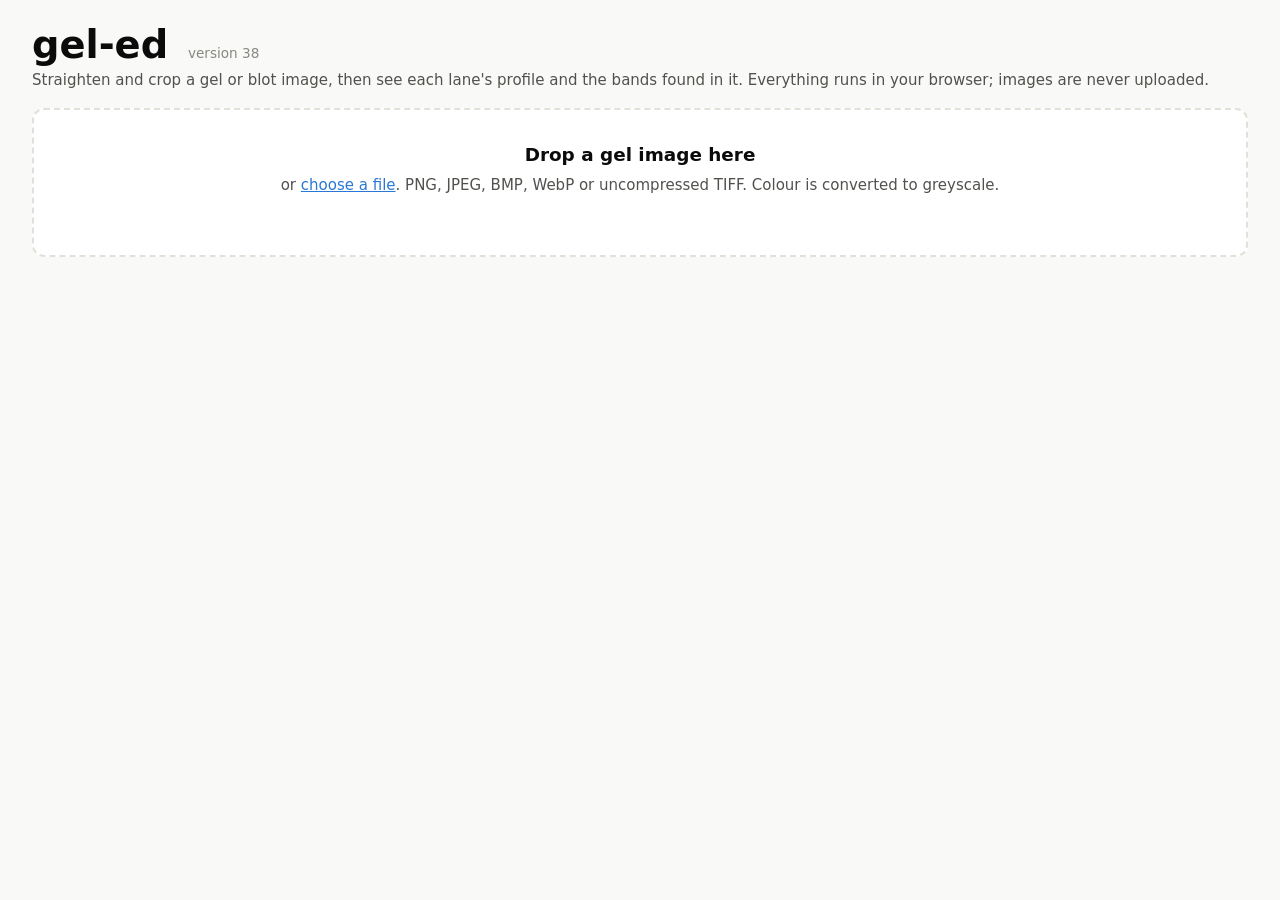
==== index.html @ 04ed7052 "Lane counting: score each lane against its darker divider (well straightened gels no longer split in" ====
<!doctype html>
<html lang="en">
<head>
  <meta charset="utf-8">
  <meta name="viewport" content="width=device-width, initial-scale=1">
  <title>gel-ed · gel and blot band finder</title>
  <link rel="stylesheet" href="css/style.css?v=77e574dc">
  <script type="module" src="js/app.js?v=77e574dc"></script>
</head>
<body>
  <header class="top">
    <div>
      <h1>gel-ed <span id="version" class="version" title="77e574dc">version 38</span></h1>
      <p class="lede">Straighten and crop a gel or blot image, then see each lane's profile and the bands found in it.
        Everything runs in your browser; images are never uploaded.</p>
    </div>
  </header>

  <main>
    <section id="drop" class="drop" tabindex="0">
      <input id="file" type="file" accept="image/*,.tif,.tiff" hidden>
      <p class="drop-title">Drop a gel image here</p>
      <p class="drop-sub">or <button type="button" id="browse" class="link">choose a file</button>.
        PNG, JPEG, BMP, WebP or uncompressed TIFF. Colour is converted to greyscale.</p>
      <p id="status" class="status" role="status"></p>
    </section>

    <div id="workspace" hidden>
      <details id="editor" class="card panel" open>
        <summary>1 · Edit image</summary>
        <div class="panel-grid">
          <div class="controls">
            <button type="button" id="flip" class="btn" aria-pressed="false">Flip horizontally</button>
            <fieldset>
              <legend>Tone</legend>
              <label class="slider">Brightness <output data-for="brightness"></output>
                <span class="slider-row">
                  <span class="icon" data-icon="brightness" data-end="-1" aria-hidden="true"></span>
                  <input type="range" class="centred" id="brightness" min="-0.5" max="0.5" step="0.01" value="0">
                  <span class="icon" data-icon="brightness" data-end="1" aria-hidden="true"></span>
                </span></label>
              <label class="slider">Contrast <output data-for="contrast"></output>
                <span class="slider-row">
                  <span class="icon" data-icon="contrast" data-end="-1" aria-hidden="true"></span>
                  <input type="range" class="centred" id="contrast" min="-0.9" max="0.9" step="0.01" value="0">
                  <span class="icon" data-icon="contrast" data-end="1" aria-hidden="true"></span>
                </span></label>
              <button type="button" id="invert" class="btn" aria-pressed="false">Invert</button>
              <p class="hint">Band finding expects <strong>dark bands on a light background</strong>.
                Invert white-on-black images before reading the results.</p>
            </fieldset>
            <fieldset>
              <legend>Geometry</legend>
              <label class="slider">Rotation <output data-for="rotation"></output>
                <span class="slider-row">
                  <span class="icon" data-icon="rotation" data-end="-1" aria-hidden="true"></span>
                  <input type="range" class="centred" id="rotation" min="-5" max="5" step="0.05" value="0">
                  <span class="icon" data-icon="rotation" data-end="1" aria-hidden="true"></span>
                </span></label>
              <label class="slider">Perspective <output data-for="perspective"></output>
                <span class="slider-row">
                  <span class="icon" data-icon="perspective" data-end="-1" aria-hidden="true"></span>
                  <input type="range" class="centred" id="perspective" min="-0.35" max="0.35" step="0.005" value="0">
                  <span class="icon" data-icon="perspective" data-end="1" aria-hidden="true"></span>
                </span></label>
              <label class="slider">Skew <output data-for="skew"></output>
                <span class="slider-row">
                  <span class="icon" data-icon="skew" data-end="-1" aria-hidden="true"></span>
                  <input type="range" class="centred" id="skew" min="-0.07" max="0.07" step="0.001" value="0">
                  <span class="icon" data-icon="skew" data-end="1" aria-hidden="true"></span>
                </span></label>
              <label class="slider">Distort <output data-for="distort"></output>
                <span class="slider-row">
                  <span class="icon" data-icon="distort" data-end="-1" aria-hidden="true"></span>
                  <input type="range" class="centred" id="distort" min="-0.07" max="0.07" step="0.001" value="0">
                  <span class="icon" data-icon="distort" data-end="1" aria-hidden="true"></span>
                </span></label>
              <p class="hint">The pictures show what each end of a slider does to the image (dashed: before).
                Double-click a slider to reset it.</p>
            </fieldset>
            <button type="button" id="reset-edits" class="btn">Reset all edits</button>
          </div>
          <div class="view">
            <div id="edit-stage" class="stage"><canvas id="edit-canvas"></canvas></div>
            <p class="hint">The whole image is analysed; blank corners from rotating contribute nothing.
              Drag the rectangle's corners and edges to leave something out (e.g. labels above the lanes).</p>
          </div>
        </div>
      </details>

      <section class="card panel" id="results">
        <h2>2 · Lanes and bands</h2>
        <div class="panel-grid">
          <div class="controls">
            <fieldset>
              <legend>Lanes</legend>
              <label class="row">Number of lanes <input type="number" id="lanes" min="1" max="60" value=""></label>
              <div class="buttons">
                <button type="button" id="find-lanes" class="btn">Find lanes</button>
                <button type="button" id="redo" class="btn">Redo analysis</button>
              </div>
              <p class="hint"><strong>Find lanes</strong> fits evenly spaced lanes to where the bands are (empty lanes
                between loaded ones count; empty edges start as empty space); straighten the gel first, as tilted lanes blur the gaps.
                Above the gel, click a lane's number (×) to make it empty space, or a <strong>+</strong> to make empty space a lane. Typing a number places exactly that many.
                Drag the dashed dividers to adjust.</p>
            </fieldset>
            <fieldset>
              <legend>Ladders</legend>
              <div id="ladder-cards" class="ladder-cards"></div>
              <p class="hint">Ladder bands are the filled circles, labelled with their size. If one is on the wrong
                band, drag it to the right one; masses update as you go.</p>
              <button type="button" id="add-ladder" class="btn">Add ladder</button>
            </fieldset>
            <template id="ladder-card">
              <div class="ladder-card">
                <div class="ladder-head">
                  <strong class="ladder-title"></strong>
                  <button type="button" class="link ladder-remove">Remove</button>
                </div>
                <select class="ladder-type"></select>
                <label class="ladder-sizes-label">Sizes (kDa)<textarea class="ladder-sizes" rows="2" spellcheck="false" placeholder="e.g. 250, 150, 100, 75, 50"></textarea></label>
                <label class="row">Lane <select class="ladder-lane"></select></label>
                <p class="hint ladder-note"></p>
              </div>
            </template>
            <fieldset>
              <legend>Band finding</legend>
              <label class="row">Read profiles from
                <select id="source">
                  <option value="edited" selected>edited image</option>
                  <option value="original">original pixels</option>
                </select></label>
              <p class="hint">Edited image: the picture you see. Original pixels: each pixel of the loaded image is
                placed through the edits and counted once, never blended.</p>
              <label class="slider">Threshold (× noise) <output data-for="k"></output>
                <input type="range" id="k" min="2" max="20" step="0.5" value="6"></label>
              <label class="slider">Centre of lane used <output data-for="core"></output>
                <input type="range" id="core" min="0.1" max="0.9" step="0.05" value="0.25"></label>
              <label class="slider">Smoothing (rows) <output data-for="smooth"></output>
                <input type="range" id="smooth" min="0.5" max="4" step="0.25" value="1"></label>
              <label class="slider">Noise window (rows) <output data-for="noiseRows"></output>
                <input type="range" id="noiseRows" min="21" max="151" step="10" value="61"></label>
            </fieldset>
            <fieldset>
              <legend>Download</legend>
              <div class="buttons">
                <button type="button" id="dl-overlay" class="btn">Overlay PNG</button>
                <button type="button" id="dl-image" class="btn">Edited image PNG</button>
                <button type="button" id="dl-csv" class="btn">Bands CSV</button>
                <button type="button" id="dl-log" class="btn">Session log</button>
              </div>
            </fieldset>
            <button type="button" id="show-profiles" class="btn" aria-pressed="false">Show profiles</button>
            <p class="legend-key" id="key-bands"><span class="key ladder"></span> ladder band (size)
              <span class="key peak"></span> band you've marked (lane.letter)</p>
            <p class="legend-key" id="key-profiles" hidden>
              <span class="key strip"></span> columns it's read from
              <span class="key profile"></span> profile (darker → right)
              <span class="key peak"></span> peak
              <span class="key sat"></span> saturated
              <span class="key shoulder"></span> shoulder
            </p>
          </div>
          <div class="view">
            <canvas id="overlay-canvas" class="gel"></canvas>
            <p id="summary" class="hint"></p>
            <h3 class="sub">Ladder</h3>
            <div id="ladder-notes" class="ladder-notes"></div>
            <details class="sub-details" open>
              <summary>Method</summary>
              <p class="hint">Used in the figure caption.</p>
              <label class="row method-row">Type
                <select id="method-type">
                  <option value="sds" selected>SDS-PAGE</option>
                  <option value="western">Western blot</option>
                </select></label>
              <label class="row method-row" id="stain-row" hidden>Stain <input type="text" id="stain" value="Coomassie"></label>
              <div id="antibody-box">
                <div id="antibodies" class="antibodies"></div>
                <button type="button" id="add-antibody" class="btn">Add antibody</button>
              </div>
            </details>
            <details class="sub-details" open>
              <summary>Lane annotations</summary>
              <p class="hint">Lane labels are used above the lanes on the figure; annotations and volumes aren't.
                Paste several lines into a box to fill that lane and the ones below (columns from a spreadsheet fill
                across).
                Groups (e.g. non-reducing / reducing):
                add a column, name it, then click a lane's cell and drag to cover a continuous run of lanes. Click a
                lone selected cell to clear it.</p>
              <div class="annot-wrap"><table id="annot" class="annot"></table></div>
            </details>
            <details id="band-annot" class="sub-details" open hidden>
              <summary>Band annotations</summary>
              <p class="hint">Each band you've marked, with its estimated molecular weight ± uncertainty. Masses are
                corrected for each lane running differently from the lane next to the ladder (matched on where their
                profiles rise and fall; assumed to have run like the ladder). The ± combines band position, the band's
                own width, the ladder bands' width, the leftover mismatch after that correction, and ladder
                calibration. "?" = the lane matches poorly.</p>
              <div class="annot-wrap"><table id="band-table" class="annot band-table"></table></div>
            </details>
          </div>
        </div>
      </section>

      <section class="card panel" id="figure-card">
        <h2>3 · Figure</h2>
        <div class="buttons">
          <button type="button" id="fig-download" class="btn">Download PNG</button>
          <button type="button" id="fig-copy" class="btn">Copy</button>
        </div>
        <p class="fig-show">Show:
          <label><input type="checkbox" id="show-ids" checked> lane labels</label>
          <label><input type="checkbox" id="show-groups" checked> groups</label></p>
        <p id="figure-note" class="hint"></p>
        <canvas id="figure-canvas" class="gel figure"></canvas>
        <label class="caption-label" for="caption">Figure caption</label>
        <p class="hint">Written from the ladder and lane annotations (labels, annotations and volumes, where filled in)
          and the groups. It follows them until you edit it; Regenerate starts again from them.</p>
        <textarea id="caption" rows="5" placeholder="Fill in the lane annotations to build a caption, or write one here."></textarea>
        <div class="buttons">
          <button type="button" id="caption-copy" class="btn">Copy caption</button>
          <button type="button" id="caption-regenerate" class="btn">Regenerate</button>
        </div>
      </section>
    </div>
  </main>
</body>
</html>
---- css/style.css ----
/* Same look as FPLC-ed. */
:root {
  color-scheme: light;
  --page: #f9f9f7;
  --surface: #ffffff;
  --text-primary: #0b0b0b;
  --text-secondary: #52514e;
  --text-muted: #898781;
  --hairline: #e1e0d9;
  --border: rgba(11, 11, 11, 0.10);
  --accent: #2a78d6;
  --accent-ink: #ffffff;
  --error: #d03b3b;
  --font: system-ui, -apple-system, "Segoe UI", Roboto, sans-serif;
}
@media (prefers-color-scheme: dark) {
  :root {
    color-scheme: dark;
    --page: #0d0d0d;
    --surface: #1a1a19;
    --text-primary: #ffffff;
    --text-secondary: #c3c2b7;
    --text-muted: #898781;
    --hairline: #2c2c2a;
    --border: rgba(255, 255, 255, 0.10);
    --accent: #3987e5;
    --error: #e66767;
  }
}

* { box-sizing: border-box; }
body {
  margin: 0;
  background: var(--page);
  color: var(--text-primary);
  font: 15px/1.45 var(--font);
}
h1 { margin: 0; font-size: 2.4rem; line-height: 1.1; }
h2 { margin: 0 0 0.75rem; font-size: 1.05rem; }

.top { padding: 1.5rem 2rem 1rem; max-width: 1600px; margin: 0 auto; }
.lede { margin: 0.25rem 0 0; color: var(--text-secondary); }
.version { font-size: 0.85rem; font-weight: 400; color: var(--text-muted); margin-left: 0.4rem; }
main { max-width: 1600px; margin: 0 auto; padding: 0 2rem 2rem; }

.card {
  background: var(--surface);
  border: 1px solid var(--border);
  border-radius: 10px;
  padding: 1rem 1.25rem;
}

.drop {
  border: 2px dashed var(--hairline);
  border-radius: 12px;
  background: var(--surface);
  padding: 2rem;
  text-align: center;
  cursor: pointer;
  transition: border-color 0.15s;
}
.drop:hover, .drop:focus-visible, .drop.over { border-color: var(--accent); outline: none; }
.drop.compact { padding: 0.9rem; }
.drop.compact .drop-sub { display: none; }
.drop-title { margin: 0; font-size: 1.15rem; font-weight: 600; }
.drop-sub { margin: 0.4rem 0 0; color: var(--text-secondary); }
.status { margin: 0.5rem 0 0; color: var(--text-secondary); min-height: 1.2em; }
.status.error { color: var(--error); }

button.link {
  background: none; border: 0; padding: 0; font: inherit;
  color: var(--accent); cursor: pointer; text-decoration: underline;
}
.btn {
  font: inherit;
  color: inherit;
  background: var(--page);
  border: 1px solid var(--border);
  border-radius: 6px;
  padding: 0.35rem 0.75rem;
  cursor: pointer;
}
.btn:hover { border-color: var(--accent); }
.btn[aria-pressed="true"] { background: var(--accent); color: var(--accent-ink); border-color: var(--accent); }

.panel { margin-top: 1.25rem; }
details.panel > summary { font-weight: 600; font-size: 1.05rem; cursor: pointer; }
details.panel[open] > summary { margin-bottom: 0.75rem; }
.panel-grid {
  display: grid;
  grid-template-columns: 300px minmax(0, 1fr);
  gap: 1.25rem;
  align-items: start;
}
@media (max-width: 900px) { .panel-grid { grid-template-columns: 1fr; } }

.controls { display: flex; flex-direction: column; gap: 0.9rem; }
fieldset {
  margin: 0;
  border: 1px solid var(--border);
  border-radius: 10px;
  padding: 0.6rem 0.9rem 0.8rem;
}
legend { font-weight: 600; padding: 0 0.25rem; }
.hint { margin: 0.4rem 0 0; color: var(--text-muted); font-size: 0.85rem; }

label.slider { display: block; margin: 0.35rem 0 0.6rem; font-size: 0.92rem; }
label.slider output { float: right; color: var(--text-secondary); font-variant-numeric: tabular-nums; }
label.slider > input { display: block; width: 100%; margin-top: 0.2rem; }
.slider-row { display: flex; align-items: center; gap: 0.35rem; margin-top: 0.15rem; }
.slider-row input { flex: 1; min-width: 0; }

/* Sliders: an empty track (no fill from the left) and a round thumb. Edit sliders start
   in the middle, so they get a tick there. */
input[type="range"] { -webkit-appearance: none; appearance: none; background: transparent; height: 18px; margin: 0; }
input[type="range"]::-webkit-slider-runnable-track { height: 4px; border-radius: 2px; background: var(--hairline); }
input[type="range"]::-moz-range-track { height: 4px; border-radius: 2px; background: var(--hairline); }
input[type="range"]::-moz-range-progress { background: transparent; }
input[type="range"].centred::-webkit-slider-runnable-track {
  background: linear-gradient(to right, transparent calc(50% - 1px), var(--text-muted) calc(50% - 1px),
              var(--text-muted) calc(50% + 1px), transparent calc(50% + 1px)), var(--hairline);
}
input[type="range"].centred::-moz-range-track {
  background: linear-gradient(to right, transparent calc(50% - 1px), var(--text-muted) calc(50% - 1px),
              var(--text-muted) calc(50% + 1px), transparent calc(50% + 1px)), var(--hairline);
}
input[type="range"]::-webkit-slider-thumb {
  -webkit-appearance: none; width: 14px; height: 14px; margin-top: -5px; border-radius: 50%;
  background: var(--accent); border: 2px solid var(--surface); box-shadow: 0 0 0 1px var(--accent); cursor: pointer;
}
input[type="range"]::-moz-range-thumb {
  width: 10px; height: 10px; border-radius: 50%;
  background: var(--accent); border: 2px solid var(--surface); box-shadow: 0 0 0 1px var(--accent); cursor: pointer;
}
input[type="range"]:focus-visible { outline: 2px solid var(--accent); outline-offset: 2px; border-radius: 4px; }

.icon { flex: none; display: inline-flex; line-height: 0; }
.icon .before { fill: none; stroke: var(--text-muted); stroke-width: 1; stroke-dasharray: 2 1.5; }
.icon .after { fill: color-mix(in srgb, var(--accent) 18%, transparent); stroke: var(--accent); stroke-width: 1.4; stroke-linejoin: round; }
.icon .frame { stroke: var(--text-muted); stroke-width: 1; }
label.row { display: flex; align-items: center; justify-content: space-between; gap: 0.5rem; margin: 0.3rem 0 0.6rem; }
select {
  font: inherit; color: inherit; background: var(--page);
  border: 1px solid var(--border); border-radius: 6px; padding: 0.2rem 0.3rem;
}
input[type="number"] {
  font: inherit; color: inherit; background: var(--page);
  border: 1px solid var(--border); border-radius: 6px; padding: 0.25rem 0.4rem; width: 5rem;
}
.buttons { display: flex; flex-wrap: wrap; gap: 0.5rem; }
.ladder-cards { display: flex; flex-direction: column; gap: 0.6rem; margin: 0.3rem 0 0.6rem; }
.ladder-card { border: 1px solid var(--border); border-radius: 8px; padding: 0.5rem 0.6rem; background: var(--page); }
.ladder-head { display: flex; justify-content: space-between; align-items: baseline; margin-bottom: 0.35rem; }
.ladder-type { width: 100%; }
.ladder-note:empty { display: none; }
.ladder-card .ladder-note { color: var(--error); }

.view { min-width: 0; }
canvas.gel { display: block; width: 100%; height: auto; margin: 0 auto; border-radius: 6px; touch-action: none; }
/* Editor display box: fixed to the original image's shape; the edited image (which grows
   when rotated or skewed) is scaled down to fit inside it, never cut off. */
.stage {
  aspect-ratio: var(--ar, 2 / 1);
  margin: 0 auto;
  display: flex; align-items: center; justify-content: center;
  background: var(--page); border: 1px solid var(--border); border-radius: 6px; overflow: hidden;
}
.stage canvas { display: block; max-width: 100%; max-height: 100%; min-width: 0; min-height: 0; touch-action: none; }

.legend-key { font-size: 0.85rem; color: var(--text-secondary); line-height: 1.9; margin: 0; }
.legend-key[hidden] { display: none; }
#show-profiles { align-self: flex-start; }
.key { display: inline-block; vertical-align: middle; margin: 0 0.3rem 0 0.6rem; }
.key:first-child { margin-left: 0; }
.key.profile { width: 18px; height: 2px; background: #2a78d6; }
.key.strip { width: 10px; height: 12px; background: rgba(42, 120, 214, 0.13); border: solid rgba(42, 120, 214, 0.5); border-width: 0 1px; }
.key.peak, .key.sat { width: 10px; height: 10px; border: 2px solid #d62a2a; border-radius: 50%; }
.key.sat { border-color: #000; }
.key.ladder { width: 10px; height: 10px; border-radius: 50%; background: #d62a2a; }
@media (prefers-color-scheme: dark) { .key.sat { border-color: #fff; } }
.key.shoulder { width: 0; height: 0; border-top: 5px solid transparent; border-bottom: 5px solid transparent;
                border-left: 9px solid #e8730c; }

#workspace[hidden] { display: none; }

#figure-card .buttons { margin-bottom: 0.5rem; }
canvas.figure { max-width: 100%; width: auto; border: 1px solid var(--border); border-radius: 4px; background: #fff; }

h3.sub { font-size: 0.95rem; margin: 1rem 0 0.4rem; }
.ladder-notes { display: flex; flex-direction: column; gap: 0.35rem; }
.ladder-note-row { display: flex; align-items: center; gap: 0.5rem; font-size: 0.9rem; flex-wrap: wrap; }
.ladder-note-row .ln-text { flex: 1; min-width: 14rem; }
.ladder-note-row .vol { display: flex; align-items: center; gap: 0.35rem; }
.unit-box { display: inline-flex; align-items: center; background: var(--page);
            border: 1px solid var(--border); border-radius: 6px; padding-right: 0.45rem; }
.unit-box:focus-within { outline: 2px solid var(--accent); outline-offset: -1px; }
.unit-box input, .ladder-notes .unit-box input, table.annot .unit-box input {
  border: 0; background: transparent; width: 4.5rem; outline: none; text-align: right; padding: 0.3rem 0.3rem; }
.unit-box .unit { color: var(--text-secondary); }
.lane-no { color: var(--text-secondary); white-space: nowrap; width: 4.5rem; flex: none; }
.annot-wrap { overflow-x: auto; }
table.annot { border-collapse: collapse; font-size: 0.9rem; user-select: none; }
table.annot th, table.annot td { padding: 0.15rem 0.35rem; text-align: left; vertical-align: middle; }
table.annot th { font-weight: 600; }
table.annot .lane-text { width: 18rem; }
.group-head { white-space: nowrap; }
.group-head .group-name { width: 8rem; }
.group-cell { width: 8.6rem; height: 1.7rem; border: 1px solid var(--border); background: var(--page); cursor: pointer; }
.group-cell.on { background: color-mix(in srgb, var(--accent) 35%, var(--page)); border-color: var(--accent); }
.ladder-notes input, table.annot input, #caption {
  font: inherit; color: inherit; background: var(--page);
  border: 1px solid var(--border); border-radius: 6px; padding: 0.3rem 0.45rem; min-width: 0;
}
.caption-label { display: block; font-weight: 600; margin: 0.9rem 0 0.3rem; }
#caption { display: block; width: 100%; resize: vertical; margin-bottom: 0.5rem; }
table.annot .lane-id { width: 3.5rem; }
.fig-show { font-size: 0.9rem; color: var(--text-secondary); margin: 0.4rem 0; display: flex; gap: 0.9rem; flex-wrap: wrap; }
.fig-show label { display: inline-flex; align-items: center; gap: 0.3rem; color: var(--text-primary); }
details.sub-details { margin-top: 0.9rem; }
details.sub-details > summary { font-weight: 600; font-size: 0.95rem; cursor: pointer; }
details.sub-details[hidden] { display: none; }
table.band-table .band-name { font-weight: 600; white-space: nowrap; }
table.band-table .band-mw { white-space: nowrap; font-variant-numeric: tabular-nums; padding-right: 1rem; }
table.band-table .band-text { width: 22rem; }
table.annot .lane-text { width: 16rem; }
label.row.method-row { justify-content: flex-start; gap: 0.6rem; font-size: 0.9rem; }
.method-row[hidden], #antibody-box[hidden] { display: none; }
.method-row select, .method-row input, .antibody-row select, .antibody-row input {
  font: inherit; color: inherit; background: var(--page);
  border: 1px solid var(--border); border-radius: 6px; padding: 0.3rem 0.45rem;
}
#stain { width: 14rem; }
.antibodies { display: flex; flex-direction: column; gap: 0.4rem; margin: 0.3rem 0 0.5rem; }
.antibody-row { display: flex; flex-wrap: wrap; align-items: center; gap: 0.5rem; font-size: 0.9rem; }
.antibody-row .lane-no { width: 5.5rem; }
.antibody-row .ab-select { max-width: 32rem; }
.antibody-row .ab-text { width: 26rem; max-width: 100%; }
.antibody-row [hidden] { display: none; }
.ladder-sizes-label { display: block; margin: 0.4rem 0 0.2rem; font-size: 0.9rem; }
.ladder-sizes { display: block; width: 100%; box-sizing: border-box; margin-top: 0.2rem; resize: vertical; font: inherit; }
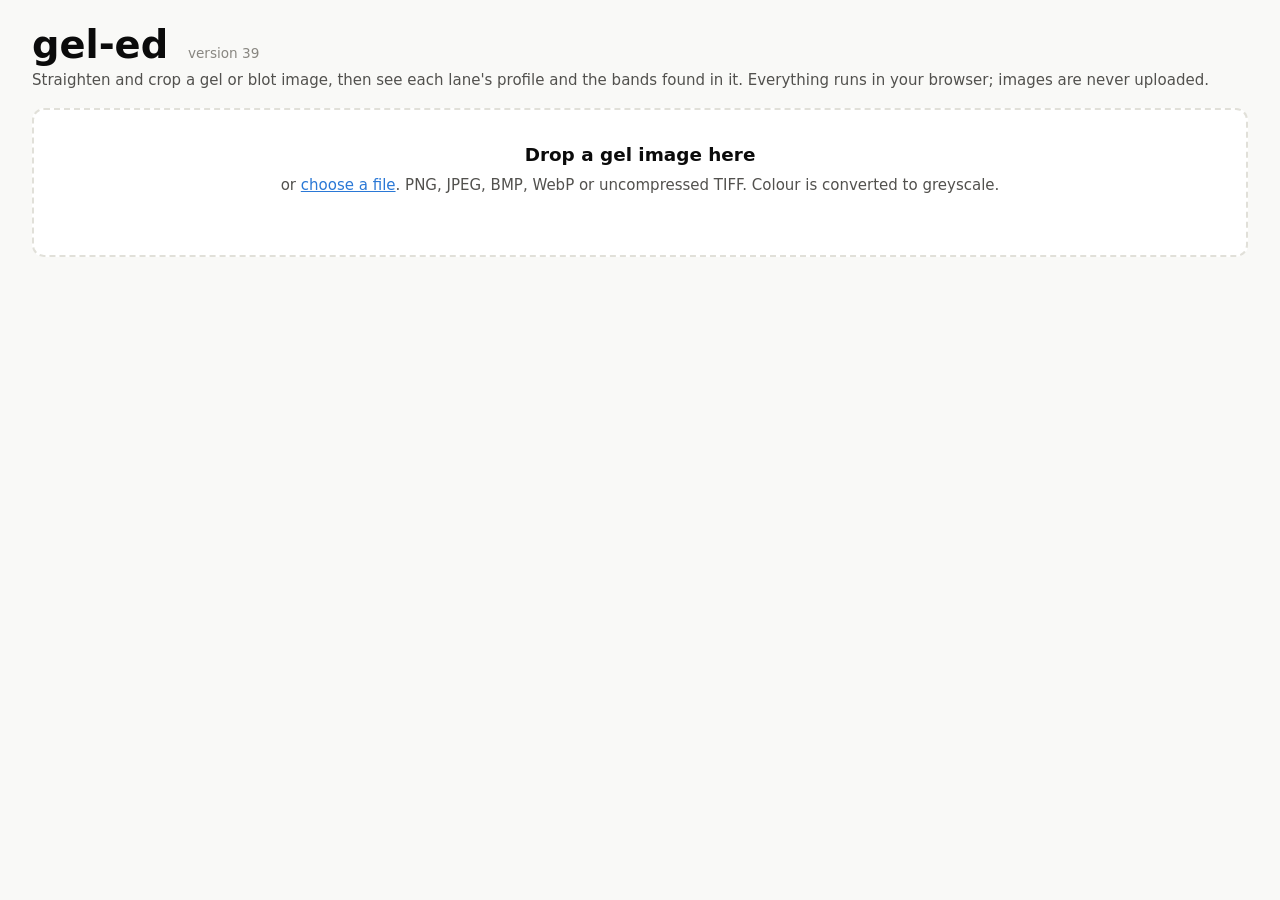
==== commit 579ec505: "Lane labels: multi-line (Enter), box grows; figure text ~20% smaller, size labels shrink before stag" ====
--- a/index.html
+++ b/index.html
@@ -4,13 +4,13 @@
   <meta charset="utf-8">
   <meta name="viewport" content="width=device-width, initial-scale=1">
   <title>gel-ed · gel and blot band finder</title>
-  <link rel="stylesheet" href="css/style.css?v=77e574dc">
-  <script type="module" src="js/app.js?v=77e574dc"></script>
+  <link rel="stylesheet" href="css/style.css?v=fec24d99">
+  <script type="module" src="js/app.js?v=fec24d99"></script>
 </head>
 <body>
   <header class="top">
     <div>
-      <h1>gel-ed <span id="version" class="version" title="77e574dc">version 38</span></h1>
+      <h1>gel-ed <span id="version" class="version" title="fec24d99">version 39</span></h1>
       <p class="lede">Straighten and crop a gel or blot image, then see each lane's profile and the bands found in it.
         Everything runs in your browser; images are never uploaded.</p>
     </div>
--- a/css/style.css
+++ b/css/style.css
@@ -213,7 +213,8 @@
 }
 .caption-label { display: block; font-weight: 600; margin: 0.9rem 0 0.3rem; }
 #caption { display: block; width: 100%; resize: vertical; margin-bottom: 0.5rem; }
-table.annot .lane-id { width: 3.5rem; }
+table.annot .lane-id { width: 5.5rem; resize: none; overflow: hidden; display: block; line-height: 1.3; font: inherit; color: inherit;
+  background: var(--page); border: 1px solid var(--border); border-radius: 6px; padding: 0.3rem 0.45rem; }
 .fig-show { font-size: 0.9rem; color: var(--text-secondary); margin: 0.4rem 0; display: flex; gap: 0.9rem; flex-wrap: wrap; }
 .fig-show label { display: inline-flex; align-items: center; gap: 0.3rem; color: var(--text-primary); }
 details.sub-details { margin-top: 0.9rem; }
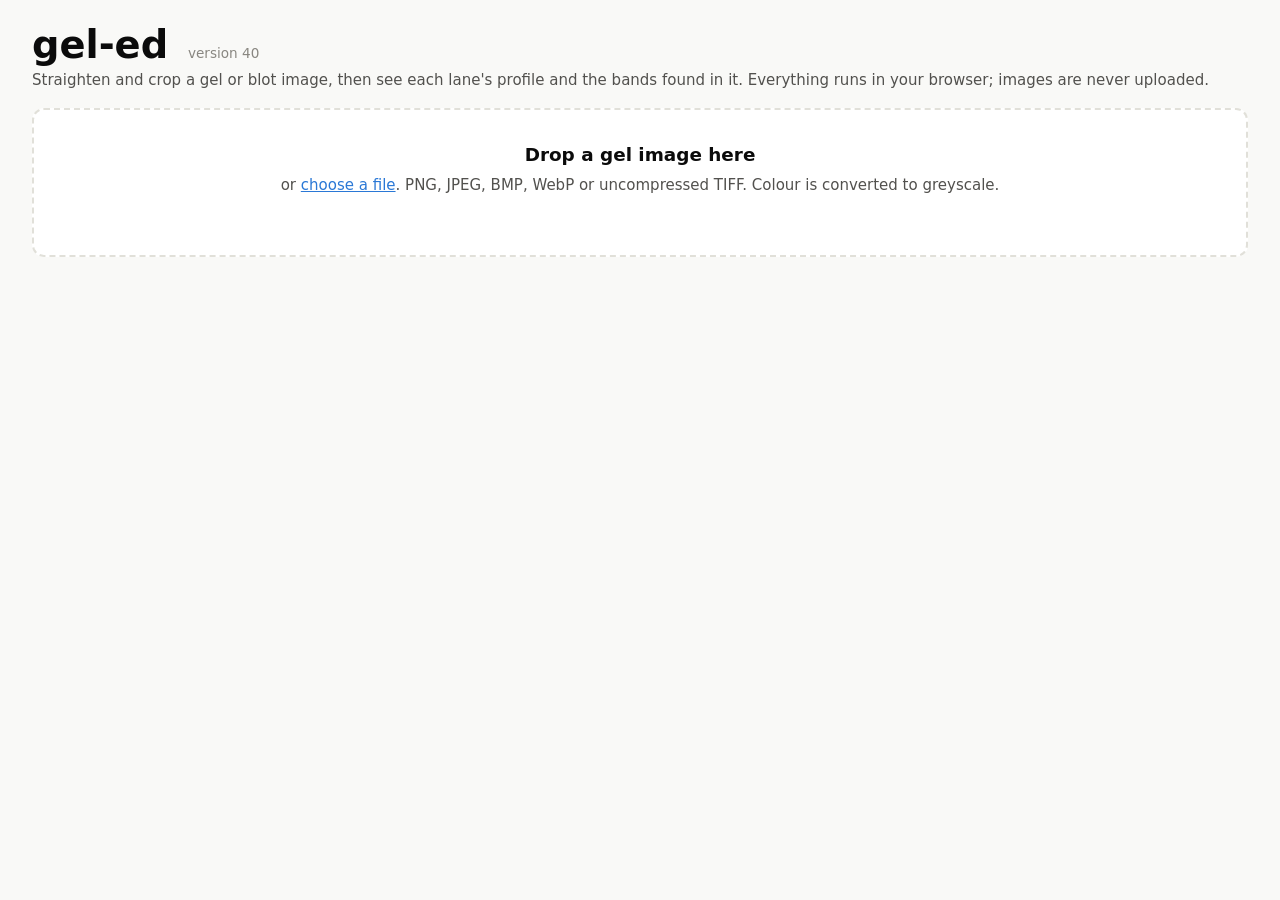
==== commit 8c0fa9d5: "Editor: flip button at the top of the Geometry card. Version 40 Co-Authored-By: Claude Opus 5.5 <nor" ====
--- a/index.html
+++ b/index.html
@@ -4,13 +4,13 @@
   <meta charset="utf-8">
   <meta name="viewport" content="width=device-width, initial-scale=1">
   <title>gel-ed · gel and blot band finder</title>
-  <link rel="stylesheet" href="css/style.css?v=fec24d99">
-  <script type="module" src="js/app.js?v=fec24d99"></script>
+  <link rel="stylesheet" href="css/style.css?v=ebef8f54">
+  <script type="module" src="js/app.js?v=ebef8f54"></script>
 </head>
 <body>
   <header class="top">
     <div>
-      <h1>gel-ed <span id="version" class="version" title="fec24d99">version 39</span></h1>
+      <h1>gel-ed <span id="version" class="version" title="ebef8f54">version 40</span></h1>
       <p class="lede">Straighten and crop a gel or blot image, then see each lane's profile and the bands found in it.
         Everything runs in your browser; images are never uploaded.</p>
     </div>
@@ -30,7 +30,6 @@
         <summary>1 · Edit image</summary>
         <div class="panel-grid">
           <div class="controls">
-            <button type="button" id="flip" class="btn" aria-pressed="false">Flip horizontally</button>
             <fieldset>
               <legend>Tone</legend>
               <label class="slider">Brightness <output data-for="brightness"></output>
@@ -51,6 +50,7 @@
             </fieldset>
             <fieldset>
               <legend>Geometry</legend>
+              <button type="button" id="flip" class="btn" aria-pressed="false">Flip horizontally</button>
               <label class="slider">Rotation <output data-for="rotation"></output>
                 <span class="slider-row">
                   <span class="icon" data-icon="rotation" data-end="-1" aria-hidden="true"></span>
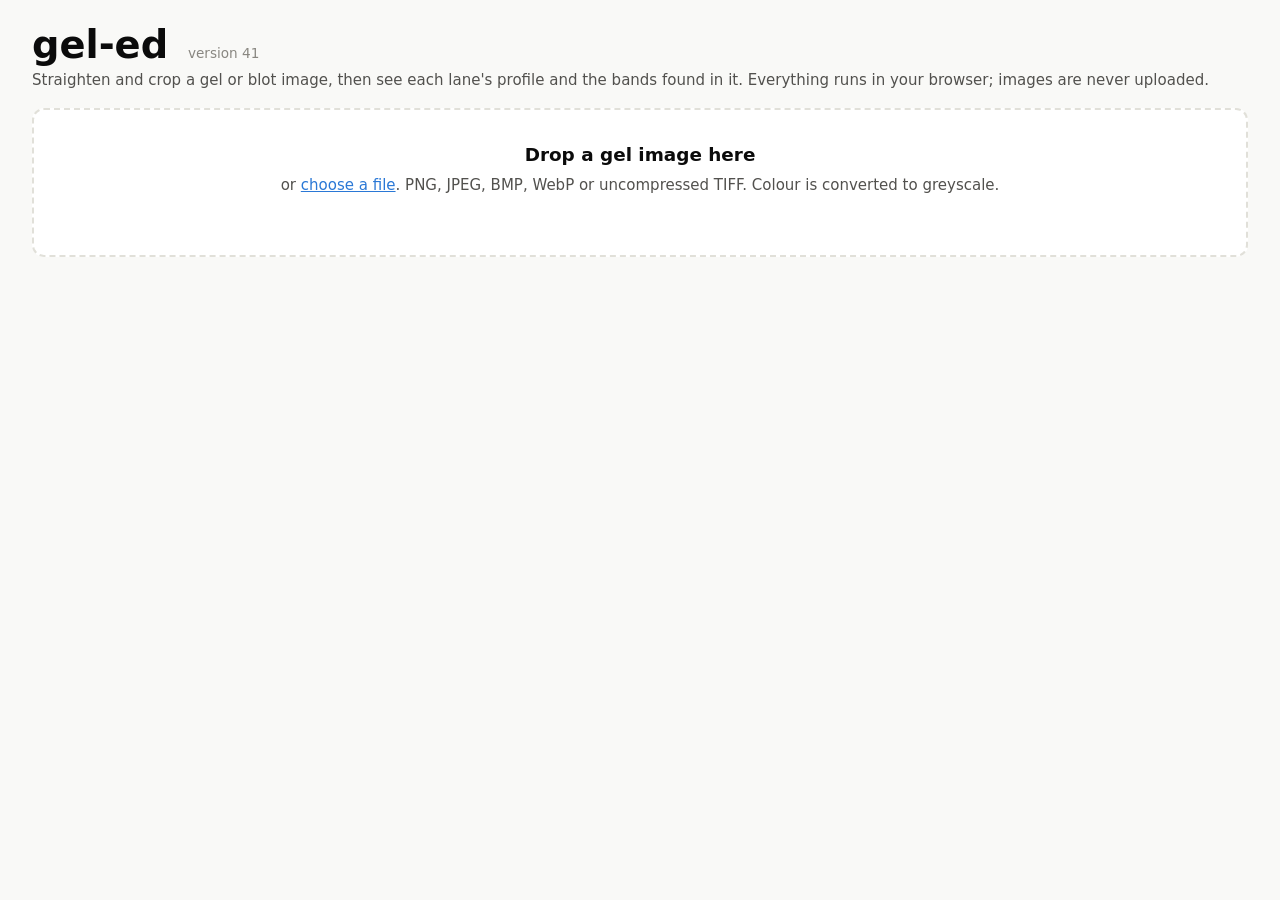
==== commit 8063645d: "Ladders: lane found automatically (Auto in the Lane dropdown); ladder lane read with the gel's typic" ====
--- a/index.html
+++ b/index.html
@@ -4,13 +4,13 @@
   <meta charset="utf-8">
   <meta name="viewport" content="width=device-width, initial-scale=1">
   <title>gel-ed · gel and blot band finder</title>
-  <link rel="stylesheet" href="css/style.css?v=ebef8f54">
-  <script type="module" src="js/app.js?v=ebef8f54"></script>
+  <link rel="stylesheet" href="css/style.css?v=cecb406a">
+  <script type="module" src="js/app.js?v=cecb406a"></script>
 </head>
 <body>
   <header class="top">
     <div>
-      <h1>gel-ed <span id="version" class="version" title="ebef8f54">version 40</span></h1>
+      <h1>gel-ed <span id="version" class="version" title="cecb406a">version 41</span></h1>
       <p class="lede">Straighten and crop a gel or blot image, then see each lane's profile and the bands found in it.
         Everything runs in your browser; images are never uploaded.</p>
     </div>
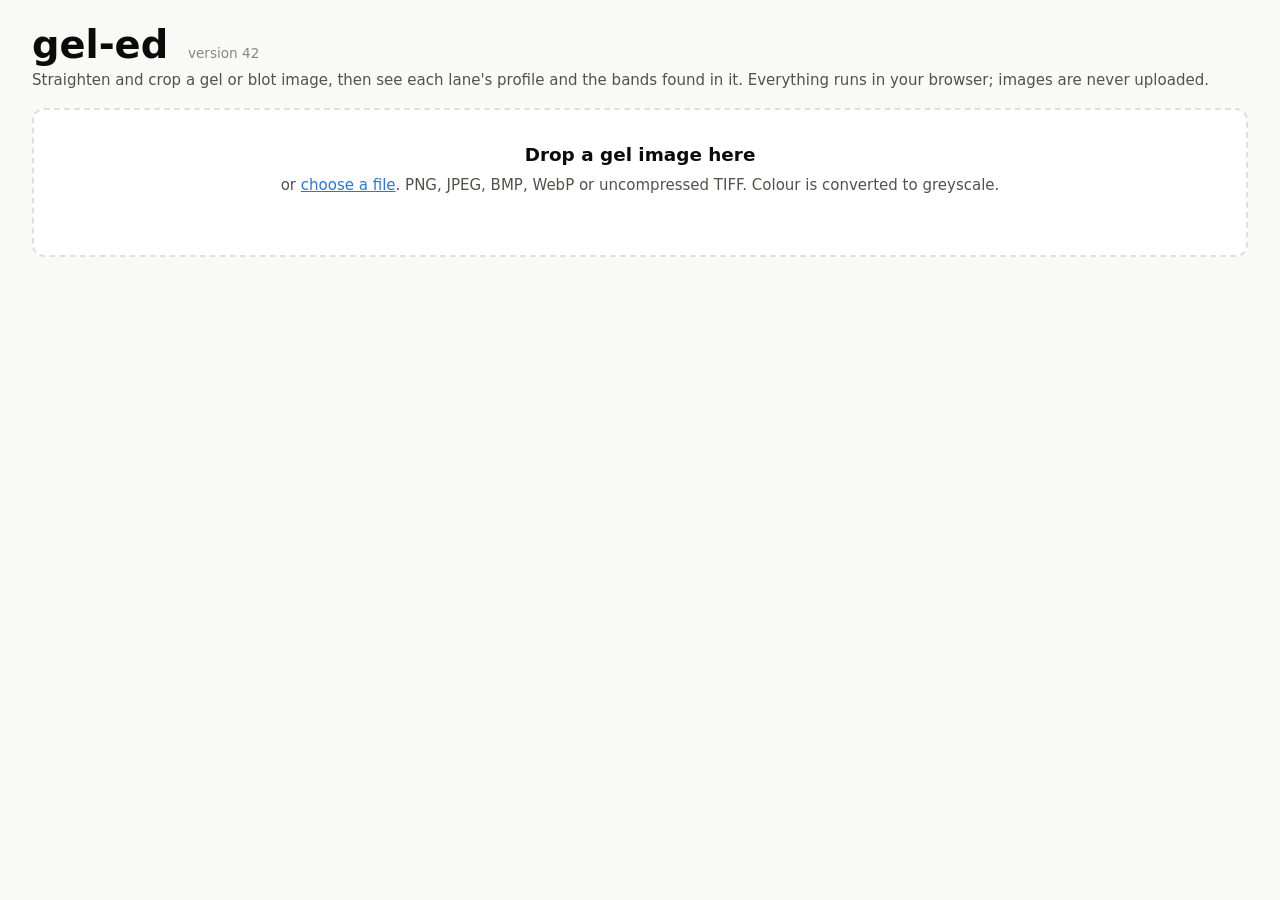
==== commit 64f2d8a8: "Figure: "crowded sizes" checkbox; unticked, ladder sizes too close to the one above are left out ins" ====
--- a/index.html
+++ b/index.html
@@ -4,13 +4,13 @@
   <meta charset="utf-8">
   <meta name="viewport" content="width=device-width, initial-scale=1">
   <title>gel-ed · gel and blot band finder</title>
-  <link rel="stylesheet" href="css/style.css?v=cecb406a">
-  <script type="module" src="js/app.js?v=cecb406a"></script>
+  <link rel="stylesheet" href="css/style.css?v=43732a5f">
+  <script type="module" src="js/app.js?v=43732a5f"></script>
 </head>
 <body>
   <header class="top">
     <div>
-      <h1>gel-ed <span id="version" class="version" title="cecb406a">version 41</span></h1>
+      <h1>gel-ed <span id="version" class="version" title="43732a5f">version 42</span></h1>
       <p class="lede">Straighten and crop a gel or blot image, then see each lane's profile and the bands found in it.
         Everything runs in your browser; images are never uploaded.</p>
     </div>
@@ -211,7 +211,8 @@
         </div>
         <p class="fig-show">Show:
           <label><input type="checkbox" id="show-ids" checked> lane labels</label>
-          <label><input type="checkbox" id="show-groups" checked> groups</label></p>
+          <label><input type="checkbox" id="show-groups" checked> groups</label>
+          <label title="Untick to leave out ladder sizes too close to the one above to fit beside it (they'd otherwise sit further out on a longer line)"><input type="checkbox" id="show-crowded" checked> crowded sizes</label></p>
         <p id="figure-note" class="hint"></p>
         <canvas id="figure-canvas" class="gel figure"></canvas>
         <label class="caption-label" for="caption">Figure caption</label>
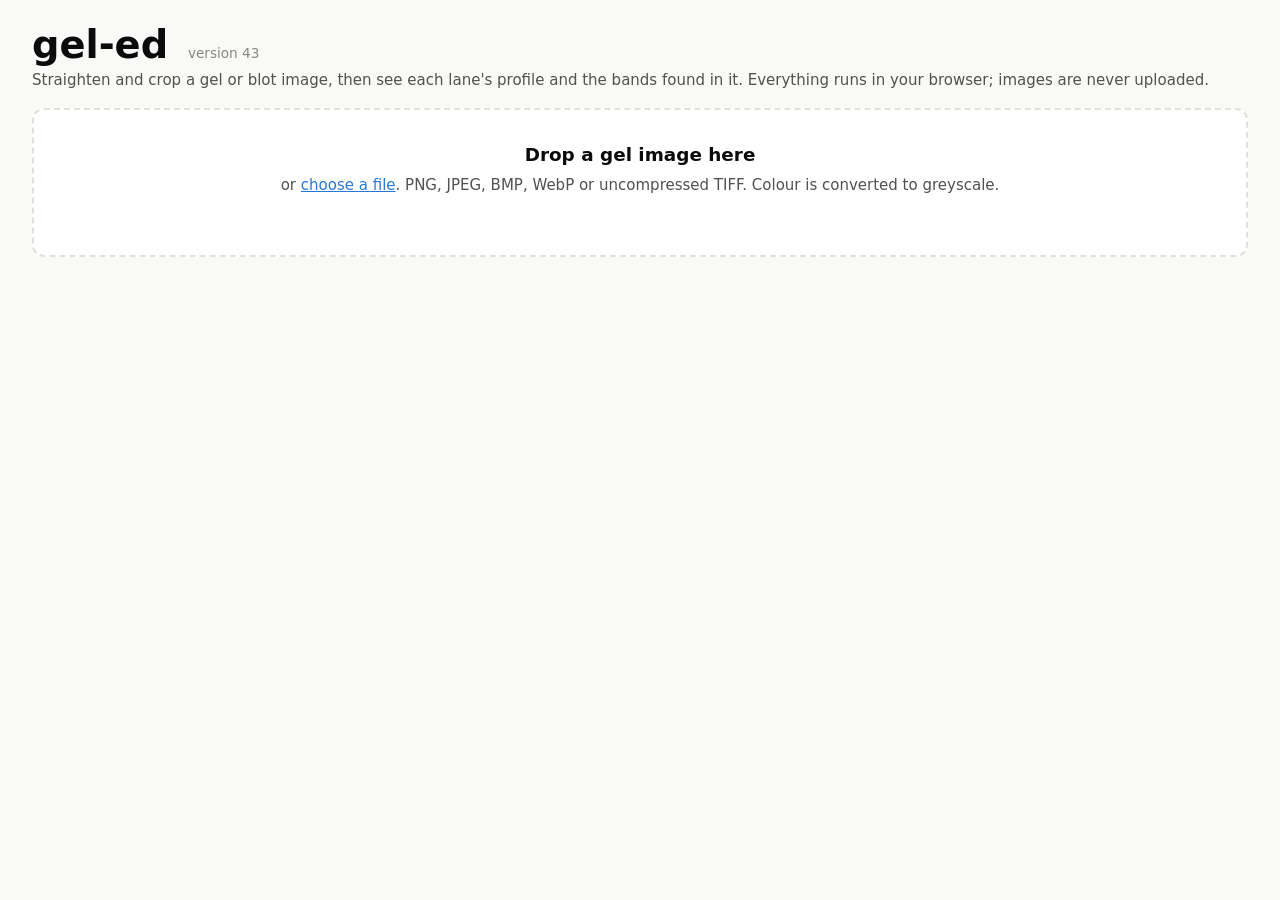
==== commit 34e60662: "Show profiles: ladder calibration plot (log MW against distance down the gel, as in Bio-Rad tech not" ====
--- a/index.html
+++ b/index.html
@@ -4,13 +4,13 @@
   <meta charset="utf-8">
   <meta name="viewport" content="width=device-width, initial-scale=1">
   <title>gel-ed · gel and blot band finder</title>
-  <link rel="stylesheet" href="css/style.css?v=43732a5f">
-  <script type="module" src="js/app.js?v=43732a5f"></script>
+  <link rel="stylesheet" href="css/style.css?v=f66b246c">
+  <script type="module" src="js/app.js?v=f66b246c"></script>
 </head>
 <body>
   <header class="top">
     <div>
-      <h1>gel-ed <span id="version" class="version" title="43732a5f">version 42</span></h1>
+      <h1>gel-ed <span id="version" class="version" title="f66b246c">version 43</span></h1>
       <p class="lede">Straighten and crop a gel or blot image, then see each lane's profile and the bands found in it.
         Everything runs in your browser; images are never uploaded.</p>
     </div>
@@ -164,6 +164,11 @@
           <div class="view">
             <canvas id="overlay-canvas" class="gel"></canvas>
             <p id="summary" class="hint"></p>
+            <div id="calibration" hidden>
+              <h3 class="sub">Ladder calibration</h3>
+              <canvas id="calibration-canvas" class="calibration"></canvas>
+              <p id="calibration-note" class="hint"></p>
+            </div>
             <h3 class="sub">Ladder</h3>
             <div id="ladder-notes" class="ladder-notes"></div>
             <details class="sub-details" open>
--- a/css/style.css
+++ b/css/style.css
@@ -239,3 +239,4 @@
 .antibody-row [hidden] { display: none; }
 .ladder-sizes-label { display: block; margin: 0.4rem 0 0.2rem; font-size: 0.9rem; }
 .ladder-sizes { display: block; width: 100%; box-sizing: border-box; margin-top: 0.2rem; resize: vertical; font: inherit; }
+canvas.calibration { display: block; width: 100%; }
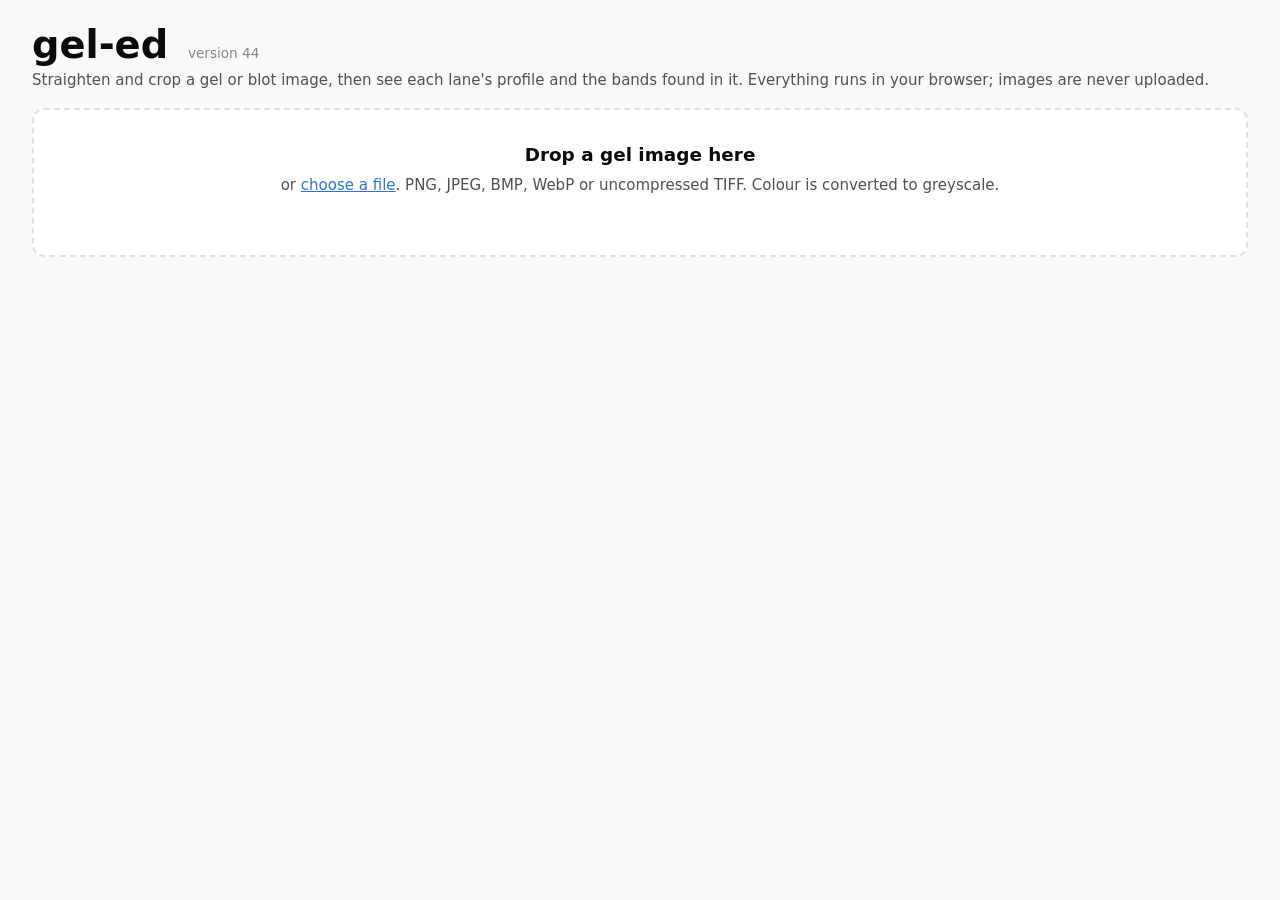
==== commit b2ed45c0: "Notebook features from the lab's ELN entries: sample preparation (µg per lane, made up to the total " ====
--- a/index.html
+++ b/index.html
@@ -4,13 +4,13 @@
   <meta charset="utf-8">
   <meta name="viewport" content="width=device-width, initial-scale=1">
   <title>gel-ed · gel and blot band finder</title>
-  <link rel="stylesheet" href="css/style.css?v=f66b246c">
-  <script type="module" src="js/app.js?v=f66b246c"></script>
+  <link rel="stylesheet" href="css/style.css?v=f78e7ddd">
+  <script type="module" src="js/app.js?v=f78e7ddd"></script>
 </head>
 <body>
   <header class="top">
     <div>
-      <h1>gel-ed <span id="version" class="version" title="f66b246c">version 43</span></h1>
+      <h1>gel-ed <span id="version" class="version" title="f78e7ddd">version 44</span></h1>
       <p class="lede">Straighten and crop a gel or blot image, then see each lane's profile and the bands found in it.
         Everything runs in your browser; images are never uploaded.</p>
     </div>
@@ -172,7 +172,7 @@
             <h3 class="sub">Ladder</h3>
             <div id="ladder-notes" class="ladder-notes"></div>
             <details class="sub-details" open>
-              <summary>Method</summary>
+              <summary>Method <span class="new" title="New in this version">new</span></summary>
               <p class="hint">Used in the figure caption.</p>
               <label class="row method-row">Type
                 <select id="method-type">
@@ -184,6 +184,27 @@
                 <div id="antibodies" class="antibodies"></div>
                 <button type="button" id="add-antibody" class="btn">Add antibody</button>
               </div>
+              <div id="run-fields" class="run-fields">
+                <label>Gel <input type="text" data-run="gel" list="gel-list" class="wide" placeholder="e.g. NuPAGE 4–12% Bis-Tris"></label>
+                <label>Wells <input type="text" data-run="wells" inputmode="numeric" class="num" placeholder="12"></label>
+                <label>Running buffer <input type="text" data-run="buffer" list="buffer-list" placeholder="e.g. MES"></label>
+                <label>Samples heated at <span class="unit-box"><input type="text" data-run="heatC" inputmode="decimal" placeholder="95"><span class="unit">°C</span></span>
+                  for <span class="unit-box"><input type="text" data-run="heatMin" inputmode="decimal" placeholder="5"><span class="unit">min</span></span></label>
+                <label>Run at <span class="unit-box"><input type="text" data-run="volts" inputmode="decimal" placeholder="165"><span class="unit">V</span></span>
+                  for <span class="unit-box"><input type="text" data-run="minutes" inputmode="decimal" placeholder="35"><span class="unit">min</span></span></label>
+              </div>
+              <div id="transfer-fields" class="run-fields" hidden>
+                <label>Membrane <input type="text" data-run="membrane" list="membrane-list" placeholder="e.g. nitrocellulose"></label>
+                <label>Transfer <input type="text" data-run="transfer" class="wide" placeholder="e.g. 100 V, 1 h, cold room"></label>
+                <label><input type="checkbox" data-run="ponceau"> Transfer checked with Ponceau S</label>
+                <label>Blocking <input type="text" data-run="blocking" class="wide" placeholder="e.g. 5% BSA in TBS, 1 h, RT"></label>
+                <label>Detection <input type="text" data-run="detection" list="detection-list" class="wide" placeholder="e.g. ECL chemiluminescence"></label>
+              </div>
+              <datalist id="gel-list"><option value="NuPAGE 4–12% Bis-Tris"><option value="NuPAGE 10% Bis-Tris"><option value="NuPAGE 12% Bis-Tris">
+                <option value="Bolt 4–12% Bis-Tris Plus"><option value="Mini-PROTEAN TGX 4–20%"></datalist>
+              <datalist id="buffer-list"><option value="MES"><option value="MOPS"><option value="Tris-glycine"></datalist>
+              <datalist id="membrane-list"><option value="nitrocellulose"><option value="PVDF"><option value="Immobilon-FL PVDF"></datalist>
+              <datalist id="detection-list"><option value="ECL chemiluminescence"><option value="LI-COR Odyssey, 700 and 800 nm channels"></datalist>
             </details>
             <details class="sub-details" open>
               <summary>Lane annotations</summary>
@@ -195,13 +216,31 @@
                 lone selected cell to clear it.</p>
               <div class="annot-wrap"><table id="annot" class="annot"></table></div>
             </details>
+            <details class="sub-details">
+              <summary>Sample preparation <span class="new" title="New in this version">new</span></summary>
+              <p class="hint">Type each lane's concentration and the amount to load: the sample volume is amount ÷
+                concentration, made up to the total with the diluent, loading dye and, in lanes ticked
+                <strong>Reduced</strong>, the reducing agent (lanes in a group named Reduced start ticked). Leave the
+                amount blank to use as much sample as fits. The amounts go in the caption.</p>
+              <div class="prep-settings">
+                <label>Total <span class="unit-box"><input type="text" data-prep="total" inputmode="decimal"><span class="unit">µL</span></span></label>
+                <label>Loading dye <span class="unit-box"><input type="text" data-prep="dyeFold" inputmode="decimal"><span class="unit">×</span></span></label>
+                <label>Diluent <input type="text" data-prep="diluent" class="name"></label>
+                <label>Reducing agent <input type="text" data-prep="reducer" class="name">
+                  <span class="unit-box"><input type="text" data-prep="reducerUl" inputmode="decimal"><span class="unit">µL</span></span>
+                  <span class="hint-inline">in lanes ticked Reduced</span></label>
+              </div>
+              <div class="annot-wrap"><table id="prep" class="annot prep"></table></div>
+              <p id="prep-note" class="hint"></p>
+            </details>
             <details id="band-annot" class="sub-details" open hidden>
               <summary>Band annotations</summary>
               <p class="hint">Each band you've marked, with its estimated molecular weight ± uncertainty. Masses are
                 corrected for each lane running differently from the lane next to the ladder (matched on where their
                 profiles rise and fall; assumed to have run like the ladder). The ± combines band position, the band's
                 own width, the ladder bands' width, the leftover mismatch after that correction, and ladder
-                calibration. "?" = the lane matches poorly.</p>
+                calibration. Where a lane matches poorly, the ± also covers the whole correction (from
+                where the band sits to where it's read).</p>
               <div class="annot-wrap"><table id="band-table" class="annot band-table"></table></div>
             </details>
           </div>
@@ -213,11 +252,18 @@
         <div class="buttons">
           <button type="button" id="fig-download" class="btn">Download PNG</button>
           <button type="button" id="fig-copy" class="btn">Copy</button>
+          <button type="button" id="fig-pin" class="btn" title="Keep this figure as panel A; the next image you load is drawn beside it">Keep as panel <span class="new" title="New in this version">new</span></button>
+          <button type="button" id="fig-unpin" class="btn" hidden>Clear panels</button>
         </div>
         <p class="fig-show">Show:
           <label><input type="checkbox" id="show-ids" checked> lane labels</label>
           <label><input type="checkbox" id="show-groups" checked> groups</label>
-          <label title="Untick to leave out ladder sizes too close to the one above to fit beside it (they'd otherwise sit further out on a longer line)"><input type="checkbox" id="show-crowded" checked> crowded sizes</label></p>
+          <label title="Untick to leave out ladder sizes too close to the one above to fit beside it (they'd otherwise sit further out on a longer line)"><input type="checkbox" id="show-crowded" checked> crowded sizes</label>
+          <label title="Number the lanes above the gel and list them beside it (for long sample names)"><input type="checkbox" id="show-list"> lane list <span class="new" title="New in this version">new</span></label>
+          <label title="Write each ladder's name above its lane"><input type="checkbox" id="show-ladder-names"> ladder names <span class="new" title="New in this version">new</span></label>
+          <label title="The MW (kDa) scale beside the gel, from the ladder"><input type="checkbox" id="show-sizes" checked> ladder sizes <span class="new" title="New in this version">new</span></label>
+          <label title="A red arrowhead and name (e.g. 4.A) at each band you've marked"><input type="checkbox" id="show-bands" checked> marked bands <span class="new" title="New in this version">new</span></label>
+          <label title="Beside the gel, each marked band's name with its annotation and estimated MW"><input type="checkbox" id="show-band-key" checked> band key <span class="new" title="New in this version">new</span></label></p>
         <p id="figure-note" class="hint"></p>
         <canvas id="figure-canvas" class="gel figure"></canvas>
         <label class="caption-label" for="caption">Figure caption</label>
@@ -229,6 +275,16 @@
           <button type="button" id="caption-regenerate" class="btn">Regenerate</button>
         </div>
       </section>
+
+      <section class="card panel" id="tables-card">
+        <h2>4 · Tables for the notebook <span class="new" title="New in this version">new</span></h2>
+        <p class="hint">Written from the method, lane annotations, sample preparation and marked bands. Each copies as a
+          table: it pastes as a table into LabArchives or Word, and as cells into a spreadsheet. Copy all copies them
+          one after another, each under its heading.</p>
+        <div class="buttons"><button type="button" id="copy-all" class="btn">Copy all</button></div>
+        <p id="tables-note" class="hint"></p>
+        <div id="tables" class="eln-tables"></div>
+      </section>
     </div>
   </main>
 </body>
--- a/css/style.css
+++ b/css/style.css
@@ -240,3 +240,38 @@
 .ladder-sizes-label { display: block; margin: 0.4rem 0 0.2rem; font-size: 0.9rem; }
 .ladder-sizes { display: block; width: 100%; box-sizing: border-box; margin-top: 0.2rem; resize: vertical; font: inherit; }
 canvas.calibration { display: block; width: 100%; }
+.run-fields { display: flex; flex-wrap: wrap; gap: 0.45rem 1rem; margin: 0.6rem 0 0.4rem; font-size: 0.9rem; }
+.run-fields[hidden] { display: none; }
+.run-fields label, .prep-settings label { display: inline-flex; align-items: center; gap: 0.35rem; }
+.run-fields input[type="text"], .prep-settings input.name, .prep-settings select {
+  font: inherit; color: inherit; background: var(--page);
+  border: 1px solid var(--border); border-radius: 6px; padding: 0.3rem 0.45rem; width: 9rem;
+}
+.run-fields input.wide { width: 15rem; }
+.run-fields input.num { width: 3.5rem; }
+.run-fields .unit-box input, .prep-settings .unit-box input { width: 3.2rem; }
+.prep-settings { display: flex; flex-wrap: wrap; gap: 0.45rem 1rem; margin: 0.4rem 0 0.5rem; font-size: 0.9rem; }
+.prep-settings input.name { width: 6.5rem; }
+table.prep .unit-box input { width: 3.6rem; }
+table.prep .prep-lane { max-width: 16rem; }
+table.prep td.calc { font-variant-numeric: tabular-nums; white-space: nowrap; text-align: right; padding-left: 0.8rem; }
+table.prep tr.over td.prep-sample { color: #c0392b; font-weight: 600; }
+.btn[hidden] { display: none; }
+.hint-inline { color: var(--text-secondary); }
+table.prep td.prep-red-tick { text-align: center; }
+.eln-section { margin-top: 0.8rem; }
+.eln-head { display: flex; align-items: center; gap: 0.8rem; }
+.eln-head h3.sub { margin: 0.4rem 0; }
+.eln-head .btn { padding-top: 0.2rem; padding-bottom: 0.2rem; }
+.eln-section .annot-wrap, .eln-section { overflow-x: auto; }
+table.eln { border-collapse: collapse; font-size: 0.85rem; }
+table.eln th, table.eln td { border: 1px solid var(--border); padding: 0.2rem 0.5rem; text-align: left; vertical-align: top; }
+table.eln th { font-weight: 600; background: var(--page); }
+.btn:disabled { opacity: 0.5; cursor: default; }
+
+/* "new" badge on features added in this version, for people already using the page */
+.new {
+  display: inline-block; margin-left: 0.3em; padding: 0.05em 0.45em; border-radius: 0.7em;
+  background: #e8590c; color: #ffffff; font-size: 0.7rem; font-weight: 600; line-height: 1.4;
+  letter-spacing: 0.03em; text-transform: uppercase; vertical-align: 0.1em;
+}
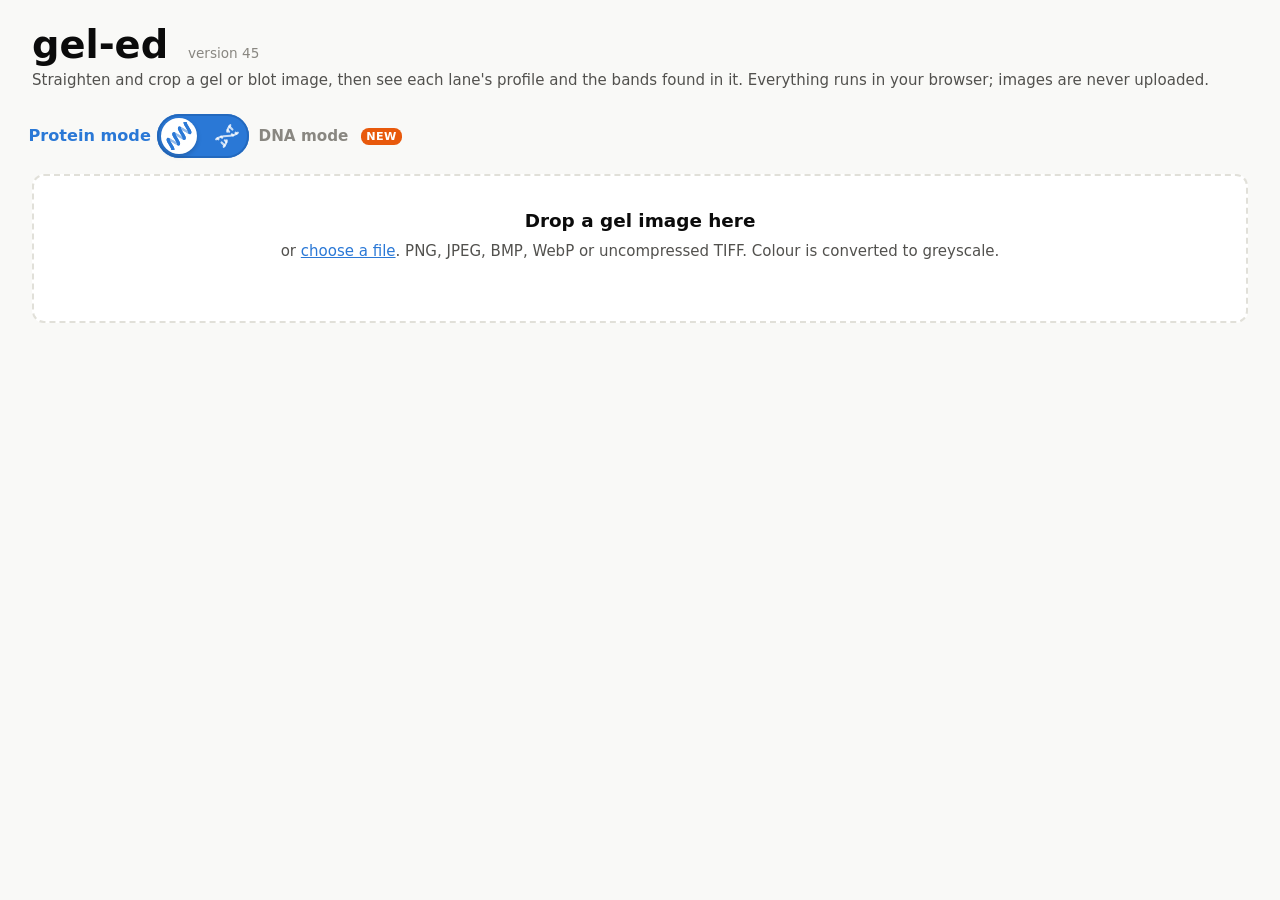
==== commit b221fd25: "DNA mode, cropping to the gel, better ladder picking and simpler sizing. Version 45 - Protein mode /" ====
--- a/index.html
+++ b/index.html
@@ -4,16 +4,30 @@
   <meta charset="utf-8">
   <meta name="viewport" content="width=device-width, initial-scale=1">
   <title>gel-ed · gel and blot band finder</title>
-  <link rel="stylesheet" href="css/style.css?v=f78e7ddd">
-  <script type="module" src="js/app.js?v=f78e7ddd"></script>
+  <link rel="stylesheet" href="css/style.css?v=12a48e35">
+  <script type="module" src="js/app.js?v=12a48e35"></script>
 </head>
 <body>
   <header class="top">
     <div>
-      <h1>gel-ed <span id="version" class="version" title="f78e7ddd">version 44</span></h1>
+      <h1>gel-ed <span id="version" class="version" title="12a48e35">version 45</span></h1>
       <p class="lede">Straighten and crop a gel or blot image, then see each lane's profile and the bands found in it.
         Everything runs in your browser; images are never uploaded.</p>
     </div>
+    <!-- Protein / DNA switch. DNA icon: Lucide "dna", Copyright (c) 2026 Lucide Icons and
+         Contributors, ISC License (full notice in README.md, Credits); protein icon (an alpha
+         helix) drawn for gel-ed. -->
+    <label class="mode-toggle" title="Protein: SDS-PAGE and western blots, ladders in kDa. DNA: agarose gels, ladders in bp; light-on-black photos are read inverted, shown as photographed and cropped to the gel.">
+      <span class="mode-name mode-name-protein">Protein mode</span>
+      <input type="checkbox" id="mode-toggle" role="switch" aria-label="DNA gel (off: protein gel)">
+      <span class="mode-track" aria-hidden="true">
+        <span class="mode-ghost mode-ghost-protein"><svg class="icon-protein" viewBox="0 0 24 24" aria-hidden="true" fill="none" stroke="currentColor" stroke-width="2.6" stroke-linecap="round" stroke-linejoin="round"><g stroke-width="1.8" opacity="0.5"><path d="M2.76 14.88 3.16 14.79 3.85 15.00 4.80 15.46 5.93 16.11 7.15 16.85 8.38 17.59 9.51 18.23 10.45 18.70 11.15 18.91 11.55 18.82" /><path d="M7.61 10.03 8.00 9.94 8.70 10.15 9.64 10.61 10.77 11.26 12.00 12.00 13.23 12.74 14.36 13.39 15.30 13.85 16.00 14.06 16.39 13.97" /><path d="M12.45 5.18 12.85 5.09 13.55 5.30 14.49 5.77 15.62 6.41 16.85 7.15 18.07 7.89 19.20 8.54 20.15 9.00 20.84 9.21 21.24 9.12" /><path d="M2.76 14.88 3.16 14.79 3.85 15.00 4.80 15.46 5.93 16.11 7.15 16.85 8.38 17.59 9.51 18.23 10.45 18.70 11.15 18.91 11.55 18.82" /><path d="M7.61 10.03 8.00 9.94 8.70 10.15 9.64 10.61 10.77 11.26 12.00 12.00 13.23 12.74 14.36 13.39 15.30 13.85 16.00 14.06 16.39 13.97" /><path d="M12.45 5.18 12.85 5.09 13.55 5.30 14.49 5.77 15.62 6.41 16.85 7.15 18.07 7.89 19.20 8.54 20.15 9.00 20.84 9.21 21.24 9.12" /></g><path d="M6.70 23.67 6.78 23.27 6.57 22.57 6.11 21.63 5.47 20.50 4.73 19.27 3.99 18.05 3.34 16.92 2.88 15.97 2.67 15.28 2.76 14.88" /><path d="M11.55 18.82 11.63 18.42 11.42 17.73 10.96 16.78 10.32 15.65 9.58 14.42 8.83 13.20 8.19 12.07 7.73 11.12 7.52 10.43 7.61 10.03" /><path d="M16.39 13.97 16.48 13.57 16.27 12.88 15.81 11.93 15.17 10.80 14.42 9.58 13.68 8.35 13.04 7.22 12.58 6.27 12.37 5.58 12.45 5.18" /><path d="M21.24 9.12 21.33 8.72 21.12 8.03 20.66 7.08 20.01 5.95 19.27 4.73 18.53 3.50 17.89 2.37 17.43 1.43 17.22 0.73 17.30 0.33" /><path d="M6.70 23.67 6.78 23.27 6.57 22.57 6.11 21.63 5.47 20.50 4.73 19.27 3.99 18.05 3.34 16.92 2.88 15.97 2.67 15.28 2.76 14.88" /><path d="M11.55 18.82 11.63 18.42 11.42 17.73 10.96 16.78 10.32 15.65 9.58 14.42 8.83 13.20 8.19 12.07 7.73 11.12 7.52 10.43 7.61 10.03" /><path d="M16.39 13.97 16.48 13.57 16.27 12.88 15.81 11.93 15.17 10.80 14.42 9.58 13.68 8.35 13.04 7.22 12.58 6.27 12.37 5.58 12.45 5.18" /><path d="M21.24 9.12 21.33 8.72 21.12 8.03 20.66 7.08 20.01 5.95 19.27 4.73 18.53 3.50 17.89 2.37 17.43 1.43 17.22 0.73 17.30 0.33" /></svg></span>
+        <span class="mode-ghost mode-ghost-dna"><svg class="icon-dna" viewBox="0 0 24 24" aria-hidden="true" fill="none" stroke="currentColor" stroke-width="2" stroke-linecap="round" stroke-linejoin="round"><path d="m10 16 1.5 1.5" /><path d="m14 8-1.5-1.5" /><path d="M15 2c-1.798 1.998-2.518 3.995-2.807 5.993" /><path d="m16.5 10.5 1 1" /><path d="m17 6-2.891-2.891" /><path d="M2 15c6.667-6 13.333 0 20-6" /><path d="m20 9 .891.891" /><path d="M3.109 14.109 4 15" /><path d="m6.5 12.5 1 1" /><path d="m7 18 2.891 2.891" /><path d="M9 22c1.798-1.998 2.518-3.995 2.807-5.993" /></svg></span>
+        <span class="mode-thumb"><svg class="icon-protein" viewBox="0 0 24 24" aria-hidden="true" fill="none" stroke="currentColor" stroke-width="2.6" stroke-linecap="round" stroke-linejoin="round"><g stroke-width="1.8" opacity="0.5"><path d="M2.76 14.88 3.16 14.79 3.85 15.00 4.80 15.46 5.93 16.11 7.15 16.85 8.38 17.59 9.51 18.23 10.45 18.70 11.15 18.91 11.55 18.82" /><path d="M7.61 10.03 8.00 9.94 8.70 10.15 9.64 10.61 10.77 11.26 12.00 12.00 13.23 12.74 14.36 13.39 15.30 13.85 16.00 14.06 16.39 13.97" /><path d="M12.45 5.18 12.85 5.09 13.55 5.30 14.49 5.77 15.62 6.41 16.85 7.15 18.07 7.89 19.20 8.54 20.15 9.00 20.84 9.21 21.24 9.12" /><path d="M2.76 14.88 3.16 14.79 3.85 15.00 4.80 15.46 5.93 16.11 7.15 16.85 8.38 17.59 9.51 18.23 10.45 18.70 11.15 18.91 11.55 18.82" /><path d="M7.61 10.03 8.00 9.94 8.70 10.15 9.64 10.61 10.77 11.26 12.00 12.00 13.23 12.74 14.36 13.39 15.30 13.85 16.00 14.06 16.39 13.97" /><path d="M12.45 5.18 12.85 5.09 13.55 5.30 14.49 5.77 15.62 6.41 16.85 7.15 18.07 7.89 19.20 8.54 20.15 9.00 20.84 9.21 21.24 9.12" /></g><path d="M6.70 23.67 6.78 23.27 6.57 22.57 6.11 21.63 5.47 20.50 4.73 19.27 3.99 18.05 3.34 16.92 2.88 15.97 2.67 15.28 2.76 14.88" /><path d="M11.55 18.82 11.63 18.42 11.42 17.73 10.96 16.78 10.32 15.65 9.58 14.42 8.83 13.20 8.19 12.07 7.73 11.12 7.52 10.43 7.61 10.03" /><path d="M16.39 13.97 16.48 13.57 16.27 12.88 15.81 11.93 15.17 10.80 14.42 9.58 13.68 8.35 13.04 7.22 12.58 6.27 12.37 5.58 12.45 5.18" /><path d="M21.24 9.12 21.33 8.72 21.12 8.03 20.66 7.08 20.01 5.95 19.27 4.73 18.53 3.50 17.89 2.37 17.43 1.43 17.22 0.73 17.30 0.33" /><path d="M6.70 23.67 6.78 23.27 6.57 22.57 6.11 21.63 5.47 20.50 4.73 19.27 3.99 18.05 3.34 16.92 2.88 15.97 2.67 15.28 2.76 14.88" /><path d="M11.55 18.82 11.63 18.42 11.42 17.73 10.96 16.78 10.32 15.65 9.58 14.42 8.83 13.20 8.19 12.07 7.73 11.12 7.52 10.43 7.61 10.03" /><path d="M16.39 13.97 16.48 13.57 16.27 12.88 15.81 11.93 15.17 10.80 14.42 9.58 13.68 8.35 13.04 7.22 12.58 6.27 12.37 5.58 12.45 5.18" /><path d="M21.24 9.12 21.33 8.72 21.12 8.03 20.66 7.08 20.01 5.95 19.27 4.73 18.53 3.50 17.89 2.37 17.43 1.43 17.22 0.73 17.30 0.33" /></svg><svg class="icon-dna" viewBox="0 0 24 24" aria-hidden="true" fill="none" stroke="currentColor" stroke-width="2" stroke-linecap="round" stroke-linejoin="round"><path d="m10 16 1.5 1.5" /><path d="m14 8-1.5-1.5" /><path d="M15 2c-1.798 1.998-2.518 3.995-2.807 5.993" /><path d="m16.5 10.5 1 1" /><path d="m17 6-2.891-2.891" /><path d="M2 15c6.667-6 13.333 0 20-6" /><path d="m20 9 .891.891" /><path d="M3.109 14.109 4 15" /><path d="m6.5 12.5 1 1" /><path d="m7 18 2.891 2.891" /><path d="M9 22c1.798-1.998 2.518-3.995 2.807-5.993" /></svg></span>
+      </span>
+      <span class="mode-name mode-name-dna">DNA mode</span>
+      <span class="new" title="New in this version">new</span>
+    </label>
   </header>
 
   <main>
@@ -82,8 +96,10 @@
           </div>
           <div class="view">
             <div id="edit-stage" class="stage"><canvas id="edit-canvas"></canvas></div>
-            <p class="hint">The whole image is analysed; blank corners from rotating contribute nothing.
-              Drag the rectangle's corners and edges to leave something out (e.g. labels above the lanes).</p>
+            <p class="hint">The rectangle is what's analysed. On loading, a photo with plain background round
+              the gel (a light box, scanner bed or bench) starts cropped to the gel; otherwise it's the whole
+              image. Blank corners from rotating contribute nothing. Drag the rectangle's corners and edges to
+              change it (e.g. to leave out labels above the lanes).</p>
           </div>
         </div>
       </details>
@@ -101,7 +117,10 @@
               </div>
               <p class="hint"><strong>Find lanes</strong> fits evenly spaced lanes to where the bands are (empty lanes
                 between loaded ones count; empty edges start as empty space); straighten the gel first, as tilted lanes blur the gaps.
-                Above the gel, click a lane's number (×) to make it empty space, or a <strong>+</strong> to make empty space a lane. Typing a number places exactly that many.
+                Above the gel, clicking a lane's number steps it through: a lane → <strong>empty</strong> (∅: nothing
+                loaded; it keeps its number, is hatched, and is left off the figure unless "annotate empty lanes" is
+                ticked) → <strong>removed</strong> (×: space between lanes) → a lane again (<strong>+</strong>). On DNA
+                gels empty lanes are found for you. Typing a number places exactly that many.
                 Drag the dashed dividers to adjust.</p>
             </fieldset>
             <fieldset>
@@ -174,17 +193,28 @@
             <details class="sub-details" open>
               <summary>Method <span class="new" title="New in this version">new</span></summary>
               <p class="hint">Used in the figure caption.</p>
-              <label class="row method-row">Type
+              <label class="row method-row protein-only">Type
                 <select id="method-type">
                   <option value="sds" selected>SDS-PAGE</option>
                   <option value="western">Western blot</option>
                 </select></label>
-              <label class="row method-row" id="stain-row" hidden>Stain <input type="text" id="stain" value="Coomassie"></label>
-              <div id="antibody-box">
+              <label class="row method-row protein-only" id="stain-row" hidden>Stain <input type="text" id="stain" value="Coomassie"></label>
+              <div id="antibody-box" class="protein-only">
                 <div id="antibodies" class="antibodies"></div>
                 <button type="button" id="add-antibody" class="btn">Add antibody</button>
               </div>
-              <div id="run-fields" class="run-fields">
+              <div id="dna-fields" class="run-fields dna-only">
+                <label>Agarose <span class="unit-box"><input type="text" data-dna="agarose" inputmode="decimal" placeholder="1"><span class="unit">%</span></span></label>
+                <label>Buffer <input type="text" data-dna="buffer" list="dna-buffer-list" placeholder="e.g. TAE"></label>
+                <label>Stain <input type="text" data-dna="stain" list="dna-stain-list" class="wide" placeholder="e.g. SYBR Safe (1× in the gel)"></label>
+                <label>Loading dye <input type="text" data-dna="dye" class="wide" placeholder="e.g. Gel Loading Dye, Purple (6×) (NEB, B7024S), to 1×"></label>
+                <label>Run at <span class="unit-box"><input type="text" data-dna="volts" inputmode="decimal" placeholder="100"><span class="unit">V</span></span>
+                  for <span class="unit-box"><input type="text" data-dna="minutes" inputmode="decimal" placeholder="40"><span class="unit">min</span></span></label>
+                <label>Imaged on <input type="text" data-dna="imager" placeholder="e.g. ChemiDoc (Bio-Rad)"></label>
+              </div>
+              <datalist id="dna-buffer-list"><option value="TAE"><option value="TBE"></datalist>
+              <datalist id="dna-stain-list"><option value="SYBR Safe (1× in the gel)"><option value="GelRed (1× in the gel)"><option value="ethidium bromide (0.5 µg/mL in the gel)"></datalist>
+              <div id="run-fields" class="run-fields protein-only">
                 <label>Gel <input type="text" data-run="gel" list="gel-list" class="wide" placeholder="e.g. NuPAGE 4–12% Bis-Tris"></label>
                 <label>Wells <input type="text" data-run="wells" inputmode="numeric" class="num" placeholder="12"></label>
                 <label>Running buffer <input type="text" data-run="buffer" list="buffer-list" placeholder="e.g. MES"></label>
@@ -193,7 +223,7 @@
                 <label>Run at <span class="unit-box"><input type="text" data-run="volts" inputmode="decimal" placeholder="165"><span class="unit">V</span></span>
                   for <span class="unit-box"><input type="text" data-run="minutes" inputmode="decimal" placeholder="35"><span class="unit">min</span></span></label>
               </div>
-              <div id="transfer-fields" class="run-fields" hidden>
+              <div id="transfer-fields" class="run-fields protein-only" hidden>
                 <label>Membrane <input type="text" data-run="membrane" list="membrane-list" placeholder="e.g. nitrocellulose"></label>
                 <label>Transfer <input type="text" data-run="transfer" class="wide" placeholder="e.g. 100 V, 1 h, cold room"></label>
                 <label><input type="checkbox" data-run="ponceau"> Transfer checked with Ponceau S</label>
@@ -214,9 +244,10 @@
                 Groups (e.g. non-reducing / reducing):
                 add a column, name it, then click a lane's cell and drag to cover a continuous run of lanes. Click a
                 lone selected cell to clear it.</p>
+              <label id="annot-empty" class="hint-toggle" hidden><input type="checkbox" id="show-empty-rows"> show empty lanes<span id="annot-empty-count"></span></label>
               <div class="annot-wrap"><table id="annot" class="annot"></table></div>
             </details>
-            <details class="sub-details">
+            <details class="sub-details protein-only">
               <summary>Sample preparation <span class="new" title="New in this version">new</span></summary>
               <p class="hint">Type each lane's concentration and the amount to load: the sample volume is amount ÷
                 concentration, made up to the total with the diluent, loading dye and, in lanes ticked
@@ -235,12 +266,14 @@
             </details>
             <details id="band-annot" class="sub-details" open hidden>
               <summary>Band annotations</summary>
-              <p class="hint">Each band you've marked, with its estimated molecular weight ± uncertainty. Masses are
-                corrected for each lane running differently from the lane next to the ladder (matched on where their
-                profiles rise and fall; assumed to have run like the ladder). The ± combines band position, the band's
-                own width, the ladder bands' width, the leftover mismatch after that correction, and ladder
-                calibration. Where a lane matches poorly, the ± also covers the whole correction (from
-                where the band sits to where it's read).</p>
+              <p class="hint">Each band you've marked, with its estimated size ± uncertainty, read off the standard
+                curve (log size against distance down the gel) at the band's own row. Each lane's curve is the
+                ladder's bands carried straight across to it; with a ladder on each side, along the line joining
+                each size in the two, so a gel that ran a little faster on one side is followed. The ± combines
+                the band's position, its own width, the ladder bands' width and the curve's own uncertainty. A little
+                past either end of the ladder (up to 1.5x its end size), sizes are extrapolated in a straight line,
+                shown with "~" and a ± that grows with the distance; further out, "&gt;" / "&lt;" the end size.
+                Show profiles to see the curves with your bands on them.</p>
               <div class="annot-wrap"><table id="band-table" class="annot band-table"></table></div>
             </details>
           </div>
@@ -261,9 +294,10 @@
           <label title="Untick to leave out ladder sizes too close to the one above to fit beside it (they'd otherwise sit further out on a longer line)"><input type="checkbox" id="show-crowded" checked> crowded sizes</label>
           <label title="Number the lanes above the gel and list them beside it (for long sample names)"><input type="checkbox" id="show-list"> lane list <span class="new" title="New in this version">new</span></label>
           <label title="Write each ladder's name above its lane"><input type="checkbox" id="show-ladder-names"> ladder names <span class="new" title="New in this version">new</span></label>
-          <label title="The MW (kDa) scale beside the gel, from the ladder"><input type="checkbox" id="show-sizes" checked> ladder sizes <span class="new" title="New in this version">new</span></label>
+          <label title="Label lanes marked empty (nothing loaded) on the figure and in the lane list; unticked, they're left blank"><input type="checkbox" id="show-empty"> annotate empty lanes <span class="new" title="New in this version">new</span></label>
+          <label title="The size scale beside the gel (MW in kDa, or DNA size in kb), from the ladder"><input type="checkbox" id="show-sizes" checked> ladder sizes <span class="new" title="New in this version">new</span></label>
           <label title="A red arrowhead and name (e.g. 4.A) at each band you've marked"><input type="checkbox" id="show-bands" checked> marked bands <span class="new" title="New in this version">new</span></label>
-          <label title="Beside the gel, each marked band's name with its annotation and estimated MW"><input type="checkbox" id="show-band-key" checked> band key <span class="new" title="New in this version">new</span></label></p>
+          <label title="Beside the gel, each marked band's name with its annotation and estimated size"><input type="checkbox" id="show-band-key" checked> band key <span class="new" title="New in this version">new</span></label></p>
         <p id="figure-note" class="hint"></p>
         <canvas id="figure-canvas" class="gel figure"></canvas>
         <label class="caption-label" for="caption">Figure caption</label>
--- a/css/style.css
+++ b/css/style.css
@@ -275,3 +275,61 @@
   background: #e8590c; color: #ffffff; font-size: 0.7rem; font-weight: 600; line-height: 1.4;
   letter-spacing: 0.03em; text-transform: uppercase; vertical-align: 0.1em;
 }
+
+/* protein or DNA: the switch in the header, and what each mode hides */
+.top { display: flex; justify-content: space-between; align-items: flex-start; gap: 1rem; flex-wrap: wrap; }
+/* Protein / DNA switch: a flat pill whose thumb slides (with a little overshoot) and
+   carries the current mode's icon; the track turns from blue (protein) to green (DNA) */
+.mode-toggle {
+  --protein: #2a78d6; --protein-edge: #2369be; --dna: #05c46b; --dna-edge: #04b360;
+  display: inline-flex; align-items: center; gap: 0.6rem; margin-top: 0.4rem;
+  cursor: pointer; user-select: none; -webkit-tap-highlight-color: transparent;
+}
+.mode-toggle input { position: absolute; opacity: 0; width: 1px; height: 1px; pointer-events: none; }
+.mode-name { font-weight: 600; font-size: 0.95rem; color: var(--text-muted); transition: color 0.25s, transform 0.25s; }
+.mode-toggle:has(input:not(:checked)) .mode-name-protein { color: var(--protein); transform: scale(1.06); }
+.mode-toggle:has(input:checked) .mode-name-dna { color: var(--dna); transform: scale(1.06); }
+.mode-track {
+  position: relative; width: 92px; height: 44px; border-radius: 22px; flex: none;
+  background: var(--protein);
+  box-shadow: inset 0 0 0 2px var(--protein-edge);
+  transition: background-color 0.3s ease-in-out, box-shadow 0.3s ease-in-out;
+}
+.mode-toggle input:checked + .mode-track { background: var(--dna); box-shadow: inset 0 0 0 2px var(--dna-edge); }
+.mode-toggle input:focus-visible + .mode-track { outline: 2px solid var(--text-primary); outline-offset: 3px; }
+/* faint icons on the track: the other mode, where the thumb would go */
+.mode-ghost { position: absolute; top: 9px; width: 26px; height: 26px; color: rgba(255, 255, 255, 0.75); transition: opacity 0.25s; }
+.mode-ghost svg { width: 100%; height: 100%; display: block; }
+.mode-ghost-protein { left: 9px; opacity: 0; }
+.mode-ghost-dna { right: 9px; }
+.mode-toggle input:checked + .mode-track .mode-ghost-protein { opacity: 1; }
+.mode-toggle input:checked + .mode-track .mode-ghost-dna { opacity: 0; }
+.mode-thumb {
+  position: absolute; top: 4px; left: 4px; width: 36px; height: 36px; border-radius: 18px;
+  background: #ffffff;
+  box-shadow: 0 2px 5px rgba(0, 0, 0, 0.2);
+  color: var(--protein);
+  transition: left 0.45s cubic-bezier(0.34, 1.56, 0.64, 1), width 0.18s ease, color 0.35s ease;
+}
+.mode-toggle input:checked + .mode-track .mode-thumb { left: 52px; color: var(--dna); }
+/* pressed: the thumb squishes towards where it's going */
+.mode-toggle:active .mode-thumb { width: 44px; }
+.mode-toggle:active input:checked + .mode-track .mode-thumb { left: 44px; }
+.mode-thumb svg {
+  position: absolute; top: 4px; left: 4px; width: 28px; height: 28px;
+  transition: opacity 0.25s ease, transform 0.45s cubic-bezier(0.34, 1.56, 0.64, 1);
+}
+.mode-toggle:active .mode-thumb svg { left: 8px; }
+.mode-thumb .icon-dna { opacity: 0; transform: rotate(-120deg) scale(0.4); }
+.mode-toggle input:checked + .mode-track .mode-thumb .icon-protein { opacity: 0; transform: rotate(120deg) scale(0.4); }
+.mode-toggle input:checked + .mode-track .mode-thumb .icon-dna { opacity: 1; transform: none; }
+/* no slide when the page opens in DNA mode: transitions only once it's ready */
+.mode-toggle:not(.ready) .mode-track, .mode-toggle:not(.ready) .mode-thumb, .mode-toggle:not(.ready) .mode-thumb svg,
+.mode-toggle:not(.ready) .mode-name, .mode-toggle:not(.ready) .mode-ghost { transition: none; }
+@media (prefers-reduced-motion: reduce) {
+  .mode-track, .mode-thumb, .mode-thumb svg, .mode-name, .mode-ghost { transition: none !important; }
+}
+body[data-mode="dna"] .protein-only { display: none !important; }
+body:not([data-mode="dna"]) .dna-only { display: none !important; }
+.hint-toggle { display: inline-flex; align-items: center; gap: 0.35rem; margin: 0 0 0.5rem; font-size: 0.85rem; color: var(--text-secondary); cursor: pointer; }
+.hint-toggle[hidden] { display: none; }
